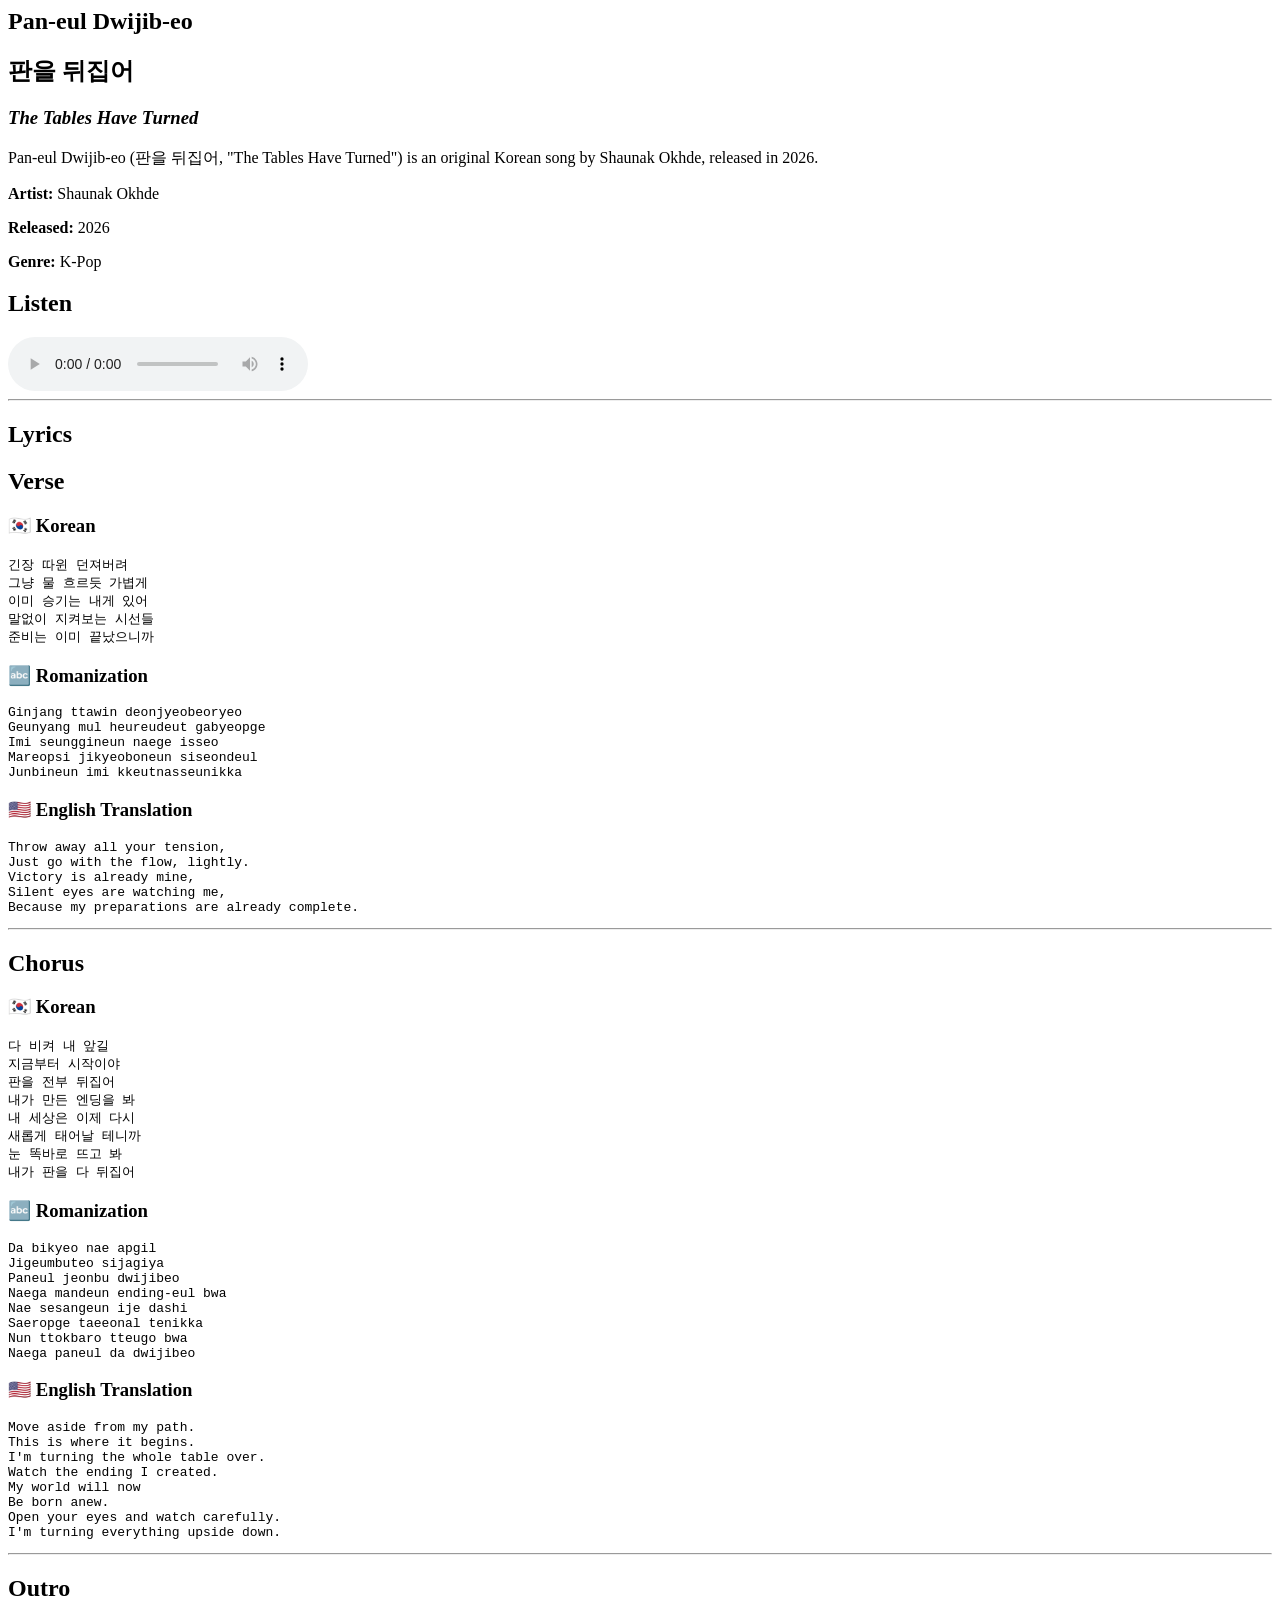
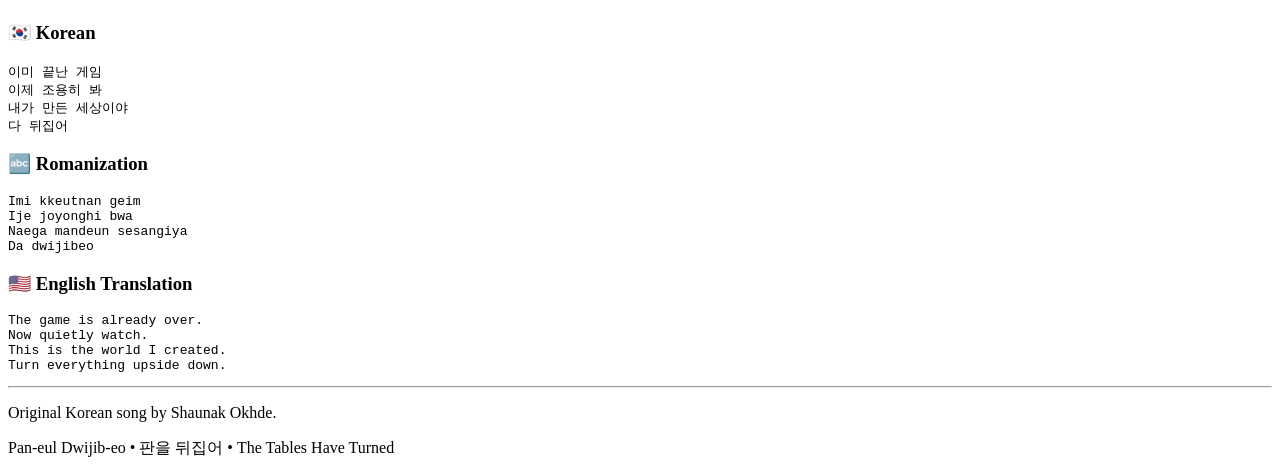
==== music/pan-eul-dwijib-eo/index.html @ a1e563f3 "Create index.html" ====
<body>

<div class="container">

<section class="hero">

<h1>Pan-eul Dwijib-eo</h1>

<h2>판을 뒤집어</h2>

<h3><em>The Tables Have Turned</em></h3>

<p>
Pan-eul Dwijib-eo (판을 뒤집어, "The Tables Have Turned") is an original Korean song by Shaunak Okhde, released in 2026.
</p>

<div class="info">
    <p><strong>Artist:</strong> Shaunak Okhde</p>
    <p><strong>Released:</strong> 2026</p>
    <p><strong>Genre:</strong> K-Pop</p>
</div>

<h2>Listen</h2>

<audio controls>
    <source src="song.mp3" type="audio/mpeg">
    Your browser does not support the audio element.
</audio>

</section>

<hr>

<section class="lyrics">

<h1>Lyrics</h1>

<h2>Verse</h2>

<h3>🇰🇷 Korean</h3>

<pre>
긴장 따윈 던져버려
그냥 물 흐르듯 가볍게
이미 승기는 내게 있어
말없이 지켜보는 시선들
준비는 이미 끝났으니까
</pre>

<h3>🔤 Romanization</h3>

<pre>
Ginjang ttawin deonjyeobeoryeo
Geunyang mul heureudeut gabyeopge
Imi seunggineun naege isseo
Mareopsi jikyeoboneun siseondeul
Junbineun imi kkeutnasseunikka
</pre>

<h3>🇺🇸 English Translation</h3>

<pre>
Throw away all your tension,
Just go with the flow, lightly.
Victory is already mine,
Silent eyes are watching me,
Because my preparations are already complete.
</pre>

<hr>

<h2>Chorus</h2>

<h3>🇰🇷 Korean</h3>

<pre>
다 비켜 내 앞길
지금부터 시작이야
판을 전부 뒤집어
내가 만든 엔딩을 봐
내 세상은 이제 다시
새롭게 태어날 테니까
눈 똑바로 뜨고 봐
내가 판을 다 뒤집어
</pre>

<h3>🔤 Romanization</h3>

<pre>
Da bikyeo nae apgil
Jigeumbuteo sijagiya
Paneul jeonbu dwijibeo
Naega mandeun ending-eul bwa
Nae sesangeun ije dashi
Saeropge taeeonal tenikka
Nun ttokbaro tteugo bwa
Naega paneul da dwijibeo
</pre>

<h3>🇺🇸 English Translation</h3>

<pre>
Move aside from my path.
This is where it begins.
I'm turning the whole table over.
Watch the ending I created.
My world will now
Be born anew.
Open your eyes and watch carefully.
I'm turning everything upside down.
</pre>

<hr>

<h2>Outro</h2>

<h3>🇰🇷 Korean</h3>

<pre>
이미 끝난 게임
이제 조용히 봐
내가 만든 세상이야
다 뒤집어
</pre>

<h3>🔤 Romanization</h3>

<pre>
Imi kkeutnan geim
Ije joyonghi bwa
Naega mandeun sesangiya
Da dwijibeo
</pre>

<h3>🇺🇸 English Translation</h3>

<pre>
The game is already over.
Now quietly watch.
This is the world I created.
Turn everything upside down.
</pre>

</section>

<hr>

<footer>

<p>
Original Korean song by Shaunak Okhde.
</p>

<p>
Pan-eul Dwijib-eo • 판을 뒤집어 • The Tables Have Turned
</p>

</footer>

</div>

</body>
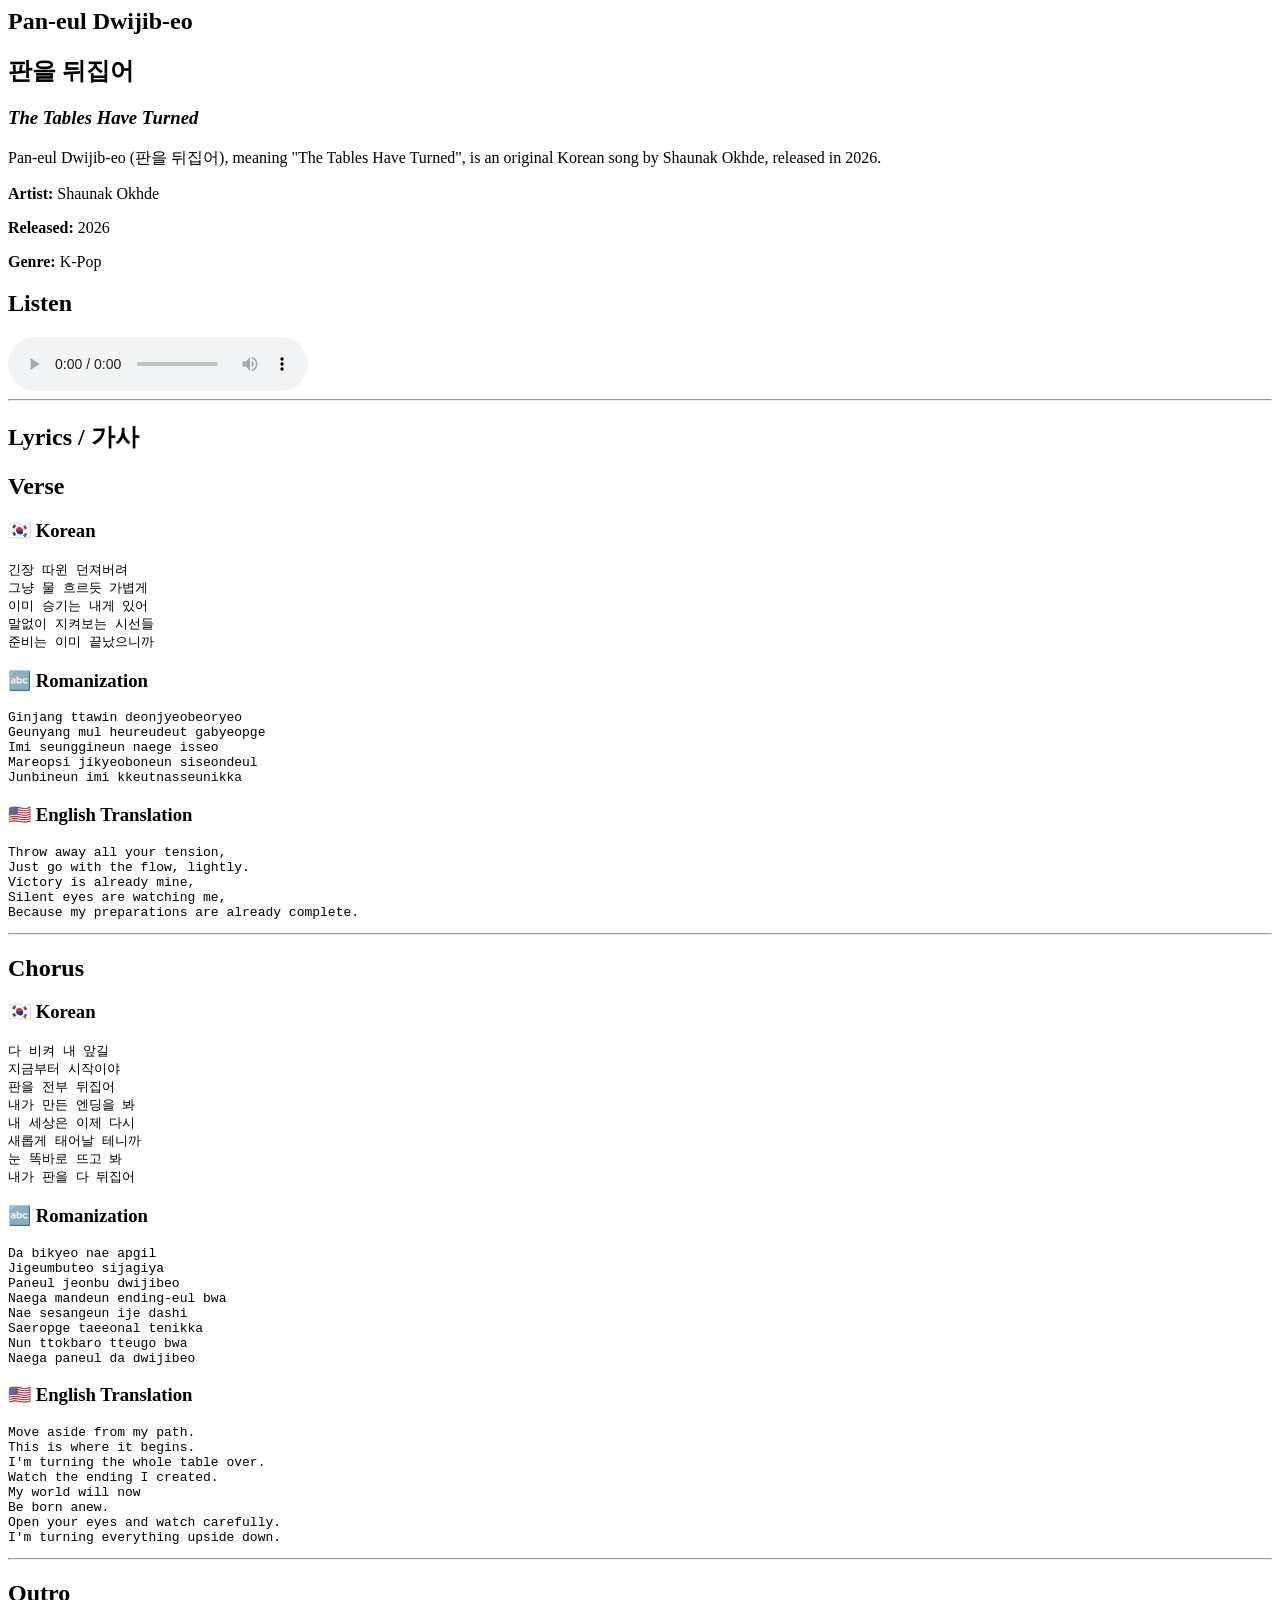
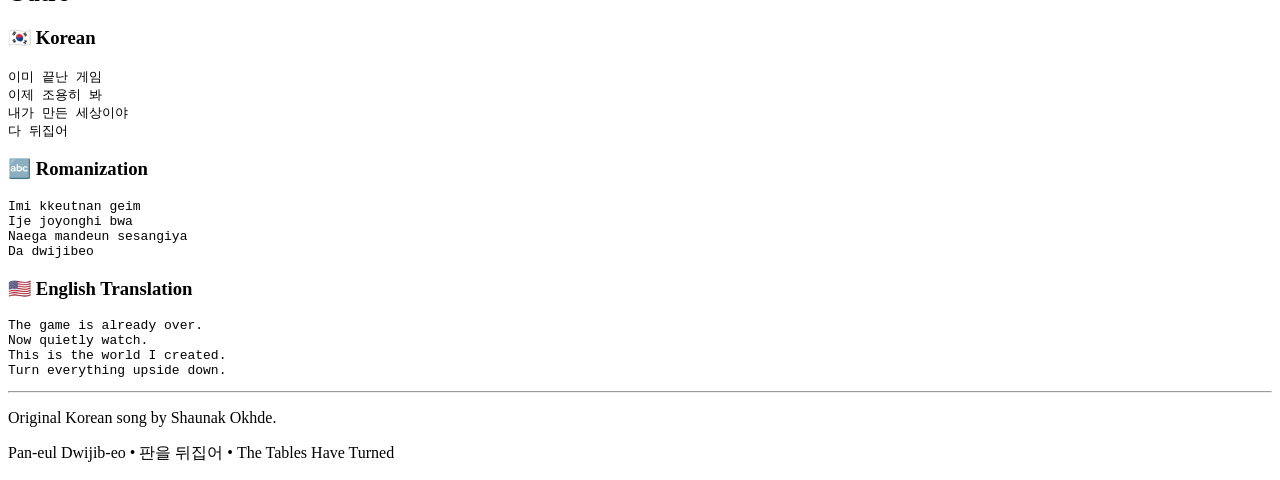
==== commit 15895bde: "Update index.html for song details and audio source" ====
--- a/music/pan-eul-dwijib-eo/index.html
+++ b/music/pan-eul-dwijib-eo/index.html
@@ -11,7 +11,8 @@
 <h3><em>The Tables Have Turned</em></h3>
 
 <p>
-Pan-eul Dwijib-eo (판을 뒤집어, "The Tables Have Turned") is an original Korean song by Shaunak Okhde, released in 2026.
+Pan-eul Dwijib-eo (판을 뒤집어), meaning "The Tables Have Turned",
+is an original Korean song by Shaunak Okhde, released in 2026.
 </p>
 
 <div class="info">
@@ -23,7 +24,7 @@
 <h2>Listen</h2>
 
 <audio controls>
-    <source src="song.mp3" type="audio/mpeg">
+    <source src="../the-tables-have-turned/song.mp3" type="audio/mpeg">
     Your browser does not support the audio element.
 </audio>
 
@@ -33,7 +34,7 @@
 
 <section class="lyrics">
 
-<h1>Lyrics</h1>
+<h1>Lyrics / 가사</h1>
 
 <h2>Verse</h2>
 
@@ -159,4 +160,6 @@
 
 </div>
 
+<script src="script.js"></script>
+
 </body>
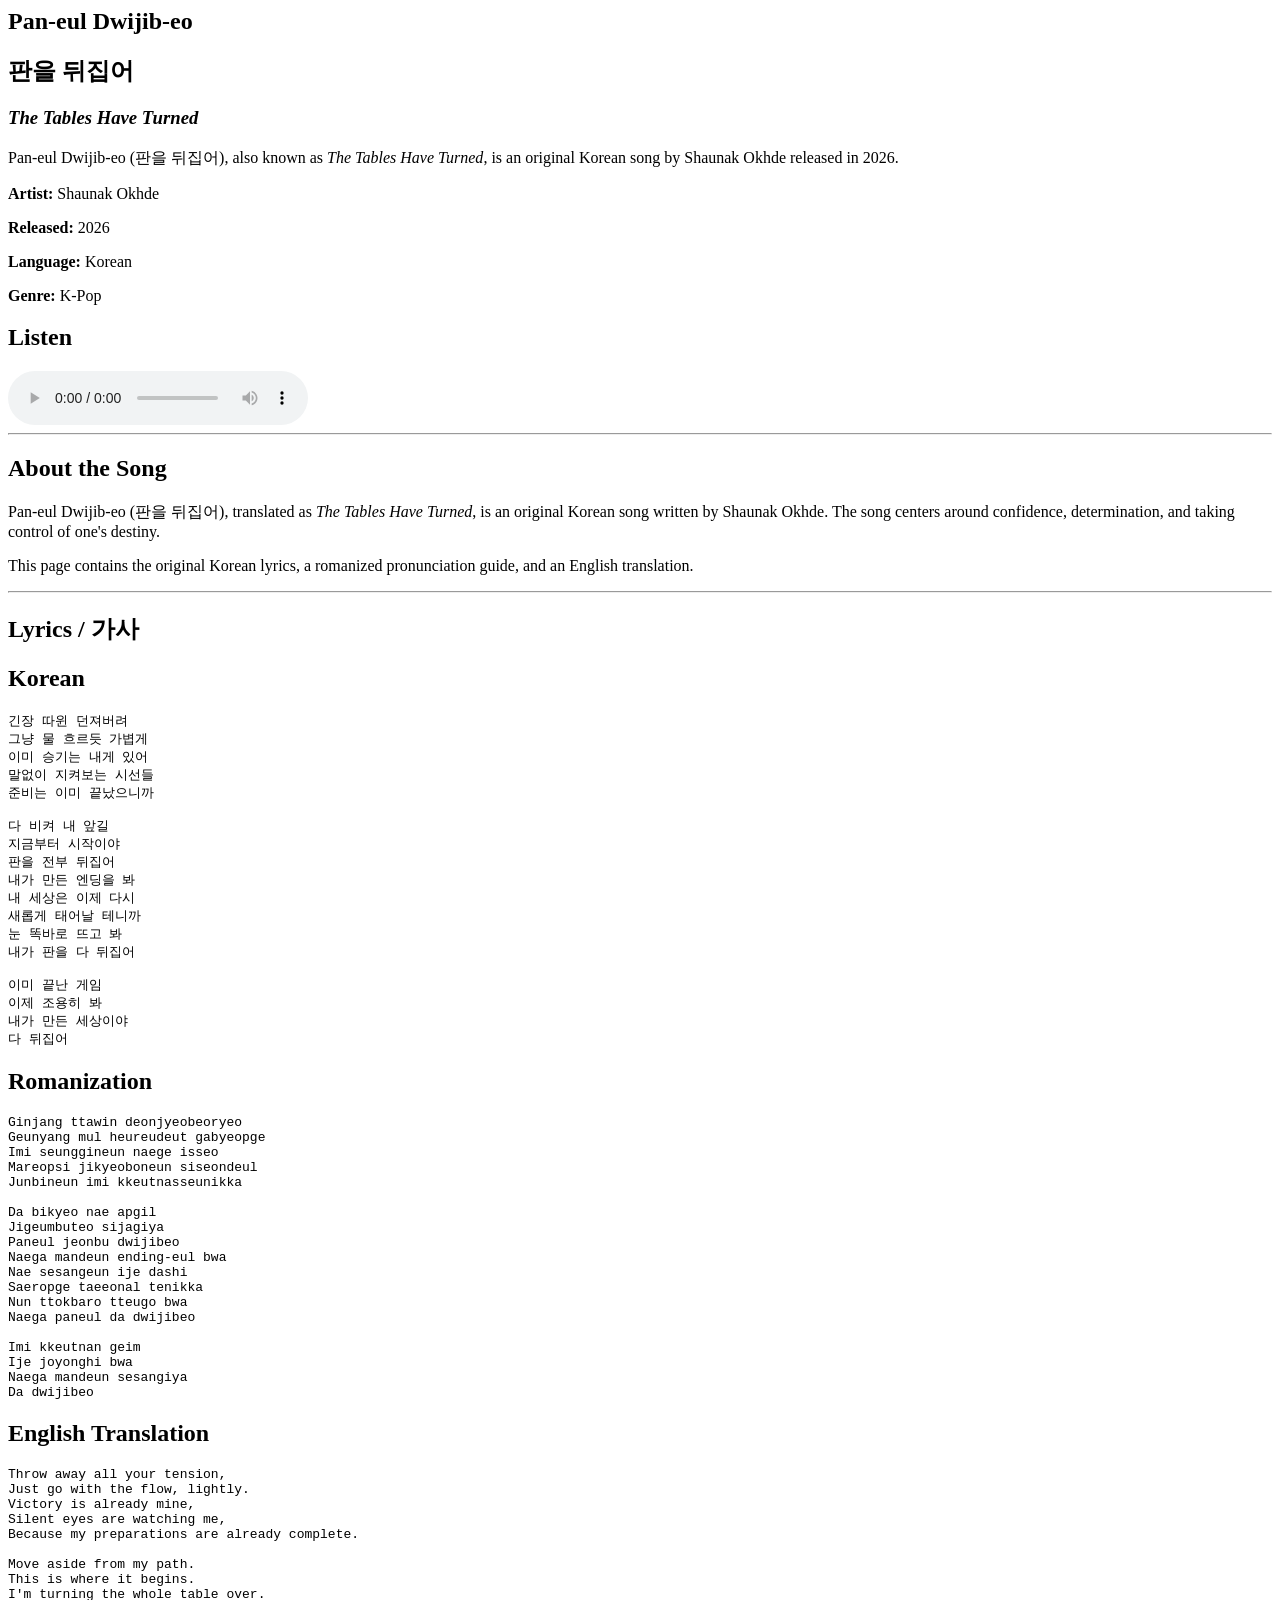
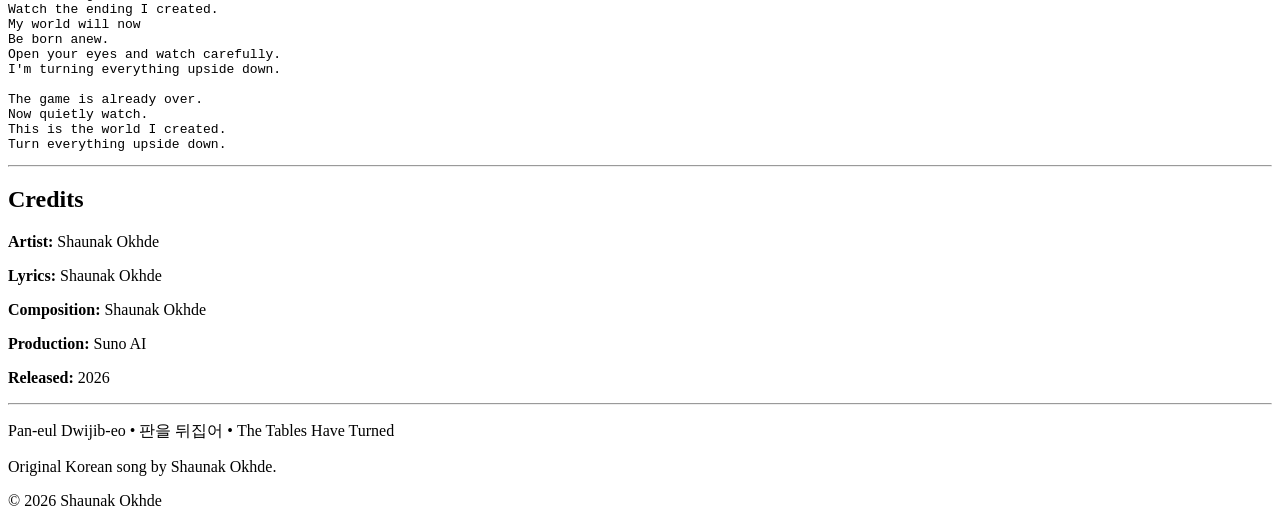
==== commit 16624b97: "Update index.html" ====
--- a/music/pan-eul-dwijib-eo/index.html
+++ b/music/pan-eul-dwijib-eo/index.html
@@ -11,22 +11,42 @@
 <h3><em>The Tables Have Turned</em></h3>
 
 <p>
-Pan-eul Dwijib-eo (판을 뒤집어), meaning "The Tables Have Turned",
-is an original Korean song by Shaunak Okhde, released in 2026.
+Pan-eul Dwijib-eo (판을 뒤집어), also known as <em>The Tables Have Turned</em>,
+is an original Korean song by Shaunak Okhde released in 2026.
 </p>
 
 <div class="info">
-    <p><strong>Artist:</strong> Shaunak Okhde</p>
-    <p><strong>Released:</strong> 2026</p>
-    <p><strong>Genre:</strong> K-Pop</p>
+<p><strong>Artist:</strong> Shaunak Okhde</p>
+<p><strong>Released:</strong> 2026</p>
+<p><strong>Language:</strong> Korean</p>
+<p><strong>Genre:</strong> K-Pop</p>
 </div>
 
 <h2>Listen</h2>
 
 <audio controls>
-    <source src="../the-tables-have-turned/song.mp3" type="audio/mpeg">
-    Your browser does not support the audio element.
+<source src="../the-tables-have-turned/song.mp3" type="audio/mpeg">
+Your browser does not support the audio element.
 </audio>
+
+</section>
+
+<hr>
+
+<section class="about">
+
+<h1>About the Song</h1>
+
+<p>
+Pan-eul Dwijib-eo (판을 뒤집어), translated as <em>The Tables Have Turned</em>,
+is an original Korean song written by Shaunak Okhde. The song centers around
+confidence, determination, and taking control of one's destiny.
+</p>
+
+<p>
+This page contains the original Korean lyrics, a romanized pronunciation guide,
+and an English translation.
+</p>
 
 </section>
 
@@ -36,9 +56,7 @@
 
 <h1>Lyrics / 가사</h1>
 
-<h2>Verse</h2>
-
-<h3>🇰🇷 Korean</h3>
+<h2>Korean</h2>
 
 <pre>
 긴장 따윈 던져버려
@@ -46,35 +64,7 @@
 이미 승기는 내게 있어
 말없이 지켜보는 시선들
 준비는 이미 끝났으니까
-</pre>
 
-<h3>🔤 Romanization</h3>
-
-<pre>
-Ginjang ttawin deonjyeobeoryeo
-Geunyang mul heureudeut gabyeopge
-Imi seunggineun naege isseo
-Mareopsi jikyeoboneun siseondeul
-Junbineun imi kkeutnasseunikka
-</pre>
-
-<h3>🇺🇸 English Translation</h3>
-
-<pre>
-Throw away all your tension,
-Just go with the flow, lightly.
-Victory is already mine,
-Silent eyes are watching me,
-Because my preparations are already complete.
-</pre>
-
-<hr>
-
-<h2>Chorus</h2>
-
-<h3>🇰🇷 Korean</h3>
-
-<pre>
 다 비켜 내 앞길
 지금부터 시작이야
 판을 전부 뒤집어
@@ -83,11 +73,22 @@
 새롭게 태어날 테니까
 눈 똑바로 뜨고 봐
 내가 판을 다 뒤집어
+
+이미 끝난 게임
+이제 조용히 봐
+내가 만든 세상이야
+다 뒤집어
 </pre>
 
-<h3>🔤 Romanization</h3>
+<h2>Romanization</h2>
 
 <pre>
+Ginjang ttawin deonjyeobeoryeo
+Geunyang mul heureudeut gabyeopge
+Imi seunggineun naege isseo
+Mareopsi jikyeoboneun siseondeul
+Junbineun imi kkeutnasseunikka
+
 Da bikyeo nae apgil
 Jigeumbuteo sijagiya
 Paneul jeonbu dwijibeo
@@ -96,11 +97,22 @@
 Saeropge taeeonal tenikka
 Nun ttokbaro tteugo bwa
 Naega paneul da dwijibeo
+
+Imi kkeutnan geim
+Ije joyonghi bwa
+Naega mandeun sesangiya
+Da dwijibeo
 </pre>
 
-<h3>🇺🇸 English Translation</h3>
+<h2>English Translation</h2>
 
 <pre>
+Throw away all your tension,
+Just go with the flow, lightly.
+Victory is already mine,
+Silent eyes are watching me,
+Because my preparations are already complete.
+
 Move aside from my path.
 This is where it begins.
 I'm turning the whole table over.
@@ -109,33 +121,7 @@
 Be born anew.
 Open your eyes and watch carefully.
 I'm turning everything upside down.
-</pre>
 
-<hr>
-
-<h2>Outro</h2>
-
-<h3>🇰🇷 Korean</h3>
-
-<pre>
-이미 끝난 게임
-이제 조용히 봐
-내가 만든 세상이야
-다 뒤집어
-</pre>
-
-<h3>🔤 Romanization</h3>
-
-<pre>
-Imi kkeutnan geim
-Ije joyonghi bwa
-Naega mandeun sesangiya
-Da dwijibeo
-</pre>
-
-<h3>🇺🇸 English Translation</h3>
-
-<pre>
 The game is already over.
 Now quietly watch.
 This is the world I created.
@@ -146,14 +132,36 @@
 
 <hr>
 
+<section class="credits">
+
+<h1>Credits</h1>
+
+<p><strong>Artist:</strong> Shaunak Okhde</p>
+
+<p><strong>Lyrics:</strong> Shaunak Okhde</p>
+
+<p><strong>Composition:</strong> Shaunak Okhde</p>
+
+<p><strong>Production:</strong> Suno AI</p>
+
+<p><strong>Released:</strong> 2026</p>
+
+</section>
+
+<hr>
+
 <footer>
+
+<p>
+Pan-eul Dwijib-eo • 판을 뒤집어 • The Tables Have Turned
+</p>
 
 <p>
 Original Korean song by Shaunak Okhde.
 </p>
 
 <p>
-Pan-eul Dwijib-eo • 판을 뒤집어 • The Tables Have Turned
+© 2026 Shaunak Okhde
 </p>
 
 </footer>
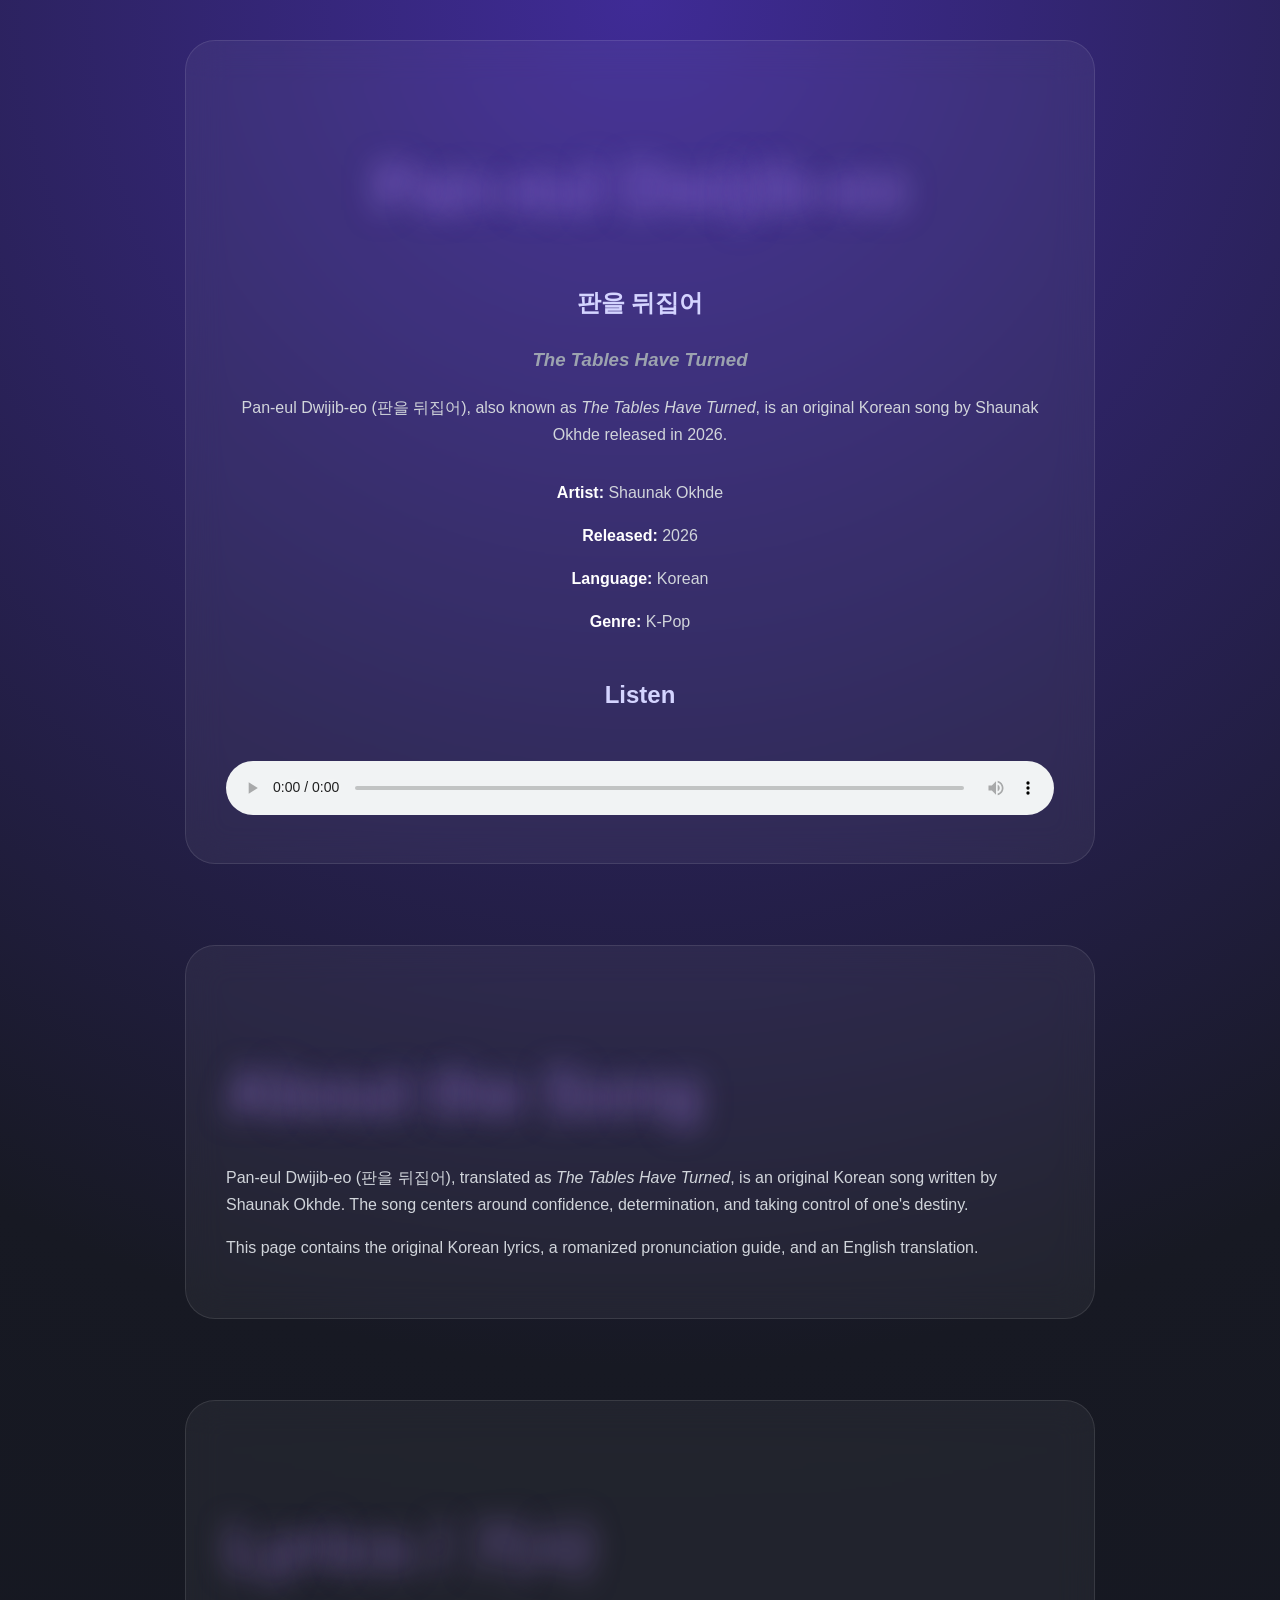
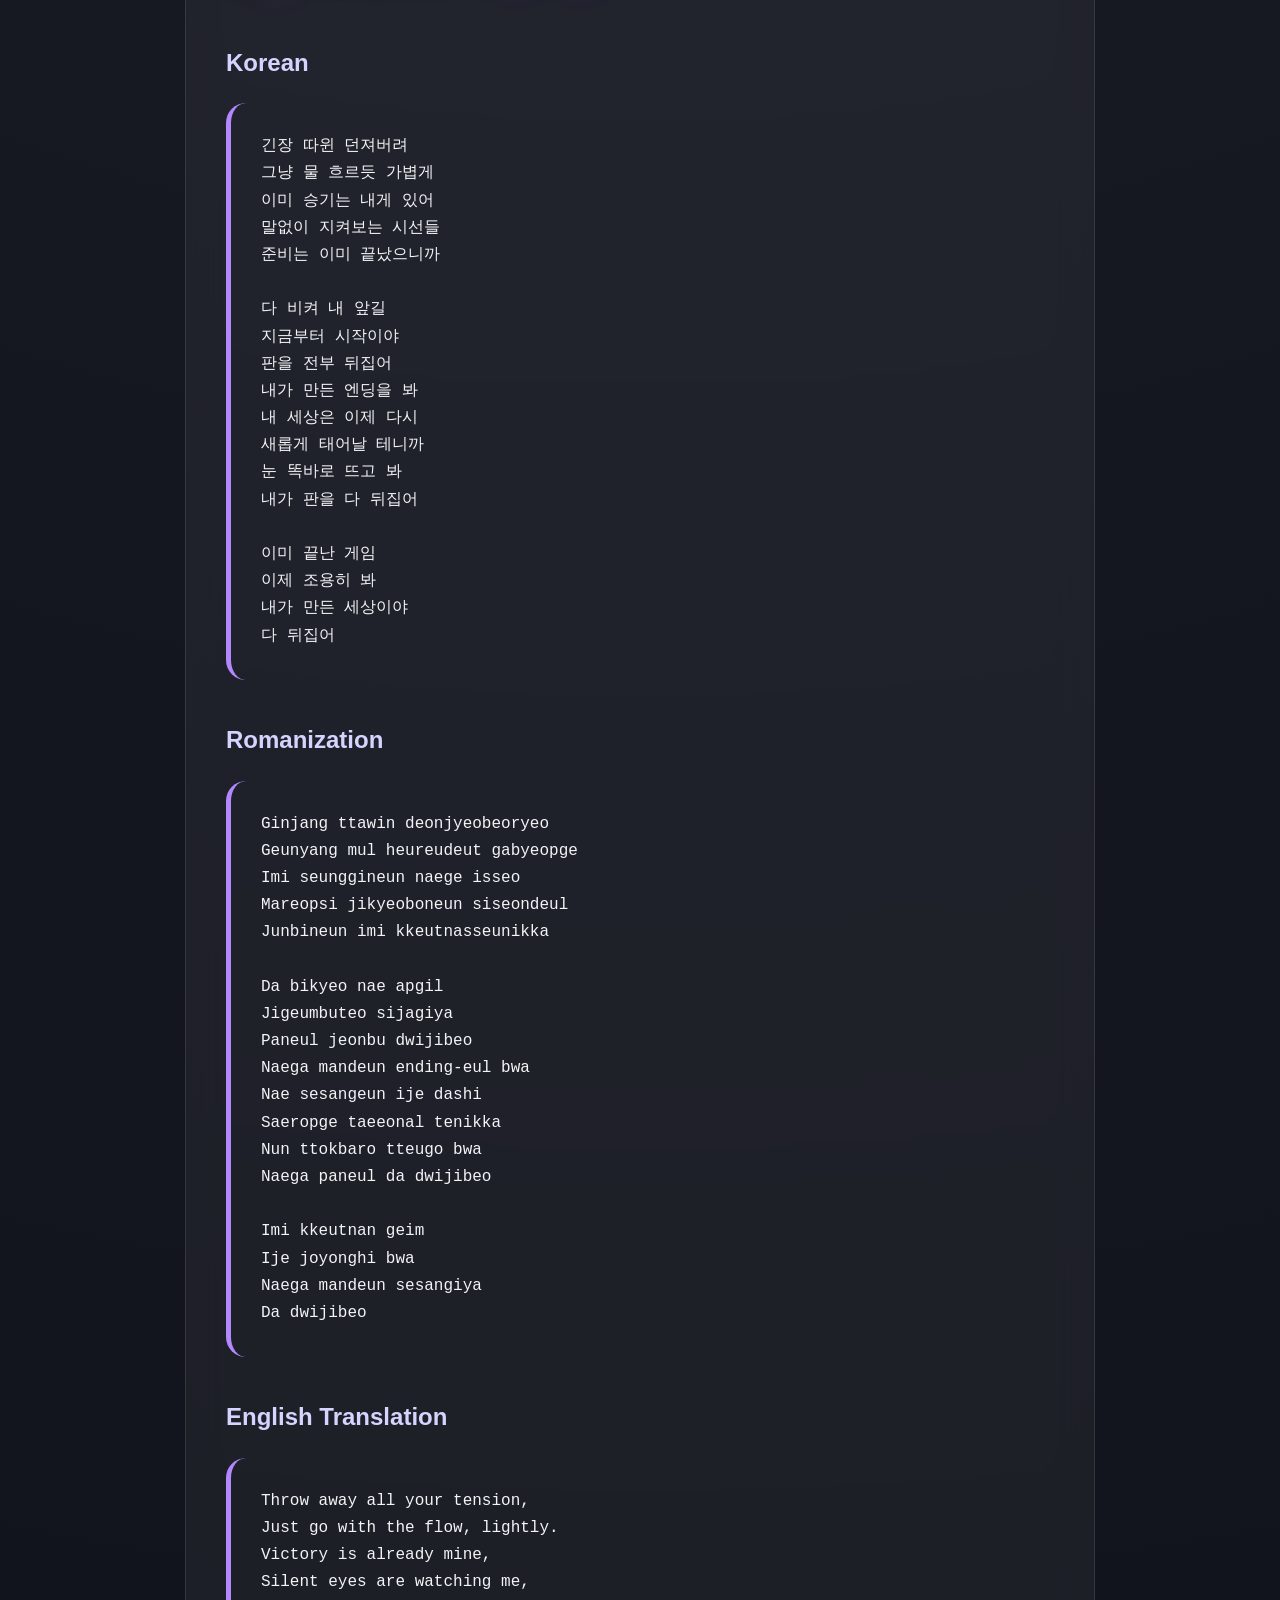
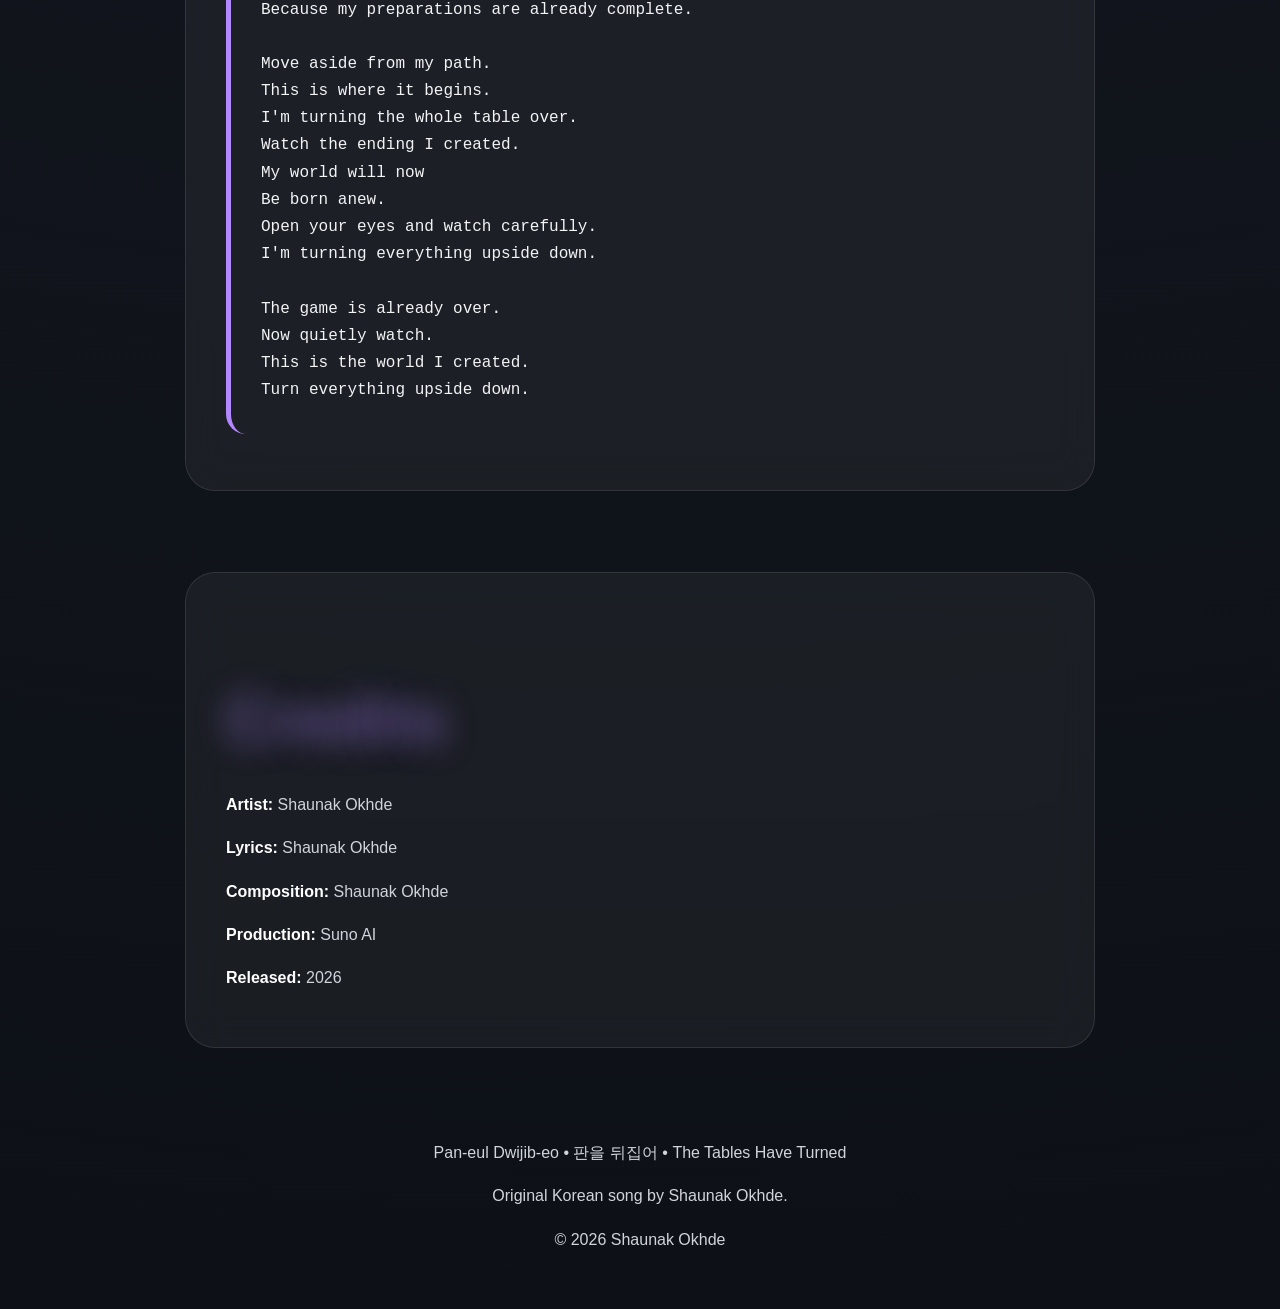
==== commit f221b747: "Update index.html" ====
--- a/music/pan-eul-dwijib-eo/index.html
+++ b/music/pan-eul-dwijib-eo/index.html
@@ -1,3 +1,25 @@
+<!DOCTYPE html>
+
+<html lang="en">
+
+<head>
+
+<meta charset="UTF-8">
+
+<meta name="viewport"
+content="width=device-width, initial-scale=1.0">
+
+<title>
+Pan-eul Dwijib-eo | 판을 뒤집어 | The Tables Have Turned
+</title>
+
+<meta name="description"
+content="Pan-eul Dwijib-eo (판을 뒤집어), also known as The Tables Have Turned, is an original Korean song by Shaunak Okhde.">
+
+<link rel="stylesheet" href="style.css">
+
+</head>
+
 <body>
 
 <div class="container">
@@ -170,4 +192,9 @@
 
 <script src="script.js"></script>
 
+</body>  
+
+</html>
+
+
 </body>
--- a/music/pan-eul-dwijib-eo/style.css
+++ b/music/pan-eul-dwijib-eo/style.css
@@ -0,0 +1,171 @@
+*{
+box-sizing:border-box;
+}
+
+body{
+margin:0;
+background:
+radial-gradient(circle at top,#3f2b96 0%,#171923 30%,#0d1117 100%);
+color:white;
+font-family:-apple-system,BlinkMacSystemFont,"Segoe UI",sans-serif;
+line-height:1.7;
+}
+
+.container{
+max-width:950px;
+margin:auto;
+padding:40px 20px;
+}
+
+section{
+background:rgba(255,255,255,.05);
+backdrop-filter:blur(18px);
+border:1px solid rgba(255,255,255,.1);
+border-radius:30px;
+padding:40px;
+margin-bottom:35px;
+
+```
+box-shadow:
+0 8px 32px rgba(0,0,0,.3);
+
+transition:.3s;
+```
+
+}
+
+section:hover{
+transform:translateY(-4px);
+}
+
+.hero{
+text-align:center;
+}
+
+h1{
+font-size:4rem;
+margin-bottom:10px;
+
+```
+background:linear-gradient(90deg,#ffffff,#b388ff);
+-webkit-background-clip:text;
+-webkit-text-fill-color:transparent;
+
+text-shadow:
+0 0 30px rgba(179,136,255,.5);
+```
+
+}
+
+h2{
+color:#d4d4ff;
+margin-top:40px;
+}
+
+h3{
+color:#9ca3af;
+font-style:italic;
+}
+
+p{
+color:#d1d5db;
+}
+
+.info{
+margin-top:30px;
+}
+
+audio{
+width:100%;
+margin-top:25px;
+border-radius:15px;
+
+```
+filter:
+drop-shadow(0 0 20px rgba(179,136,255,.4));
+```
+
+}
+
+pre{
+white-space:pre-wrap;
+
+```
+background:rgba(255,255,255,.03);
+
+padding:30px;
+
+border-radius:20px;
+
+border-left:5px solid #b388ff;
+
+color:#f3f4f6;
+
+font-size:1rem;
+
+overflow-x:auto;
+```
+
+}
+
+hr{
+border:none;
+height:1px;
+
+```
+background:
+linear-gradient(to right,
+transparent,
+rgba(255,255,255,.25),
+transparent);
+
+margin:40px 0;
+```
+
+}
+
+footer{
+text-align:center;
+
+```
+color:#9ca3af;
+
+margin-top:50px;
+```
+
+}
+
+strong{
+color:white;
+}
+
+::-webkit-scrollbar{
+width:10px;
+}
+
+::-webkit-scrollbar-track{
+background:#0d1117;
+}
+
+::-webkit-scrollbar-thumb{
+background:#6d28d9;
+border-radius:20px;
+}
+
+::-webkit-scrollbar-thumb:hover
+
+@media(max-width:700px){
+
+h1{
+font-size:2.8rem;
+}
+
+section{
+padding:25px;
+}
+
+pre{
+padding:20px;
+}
+
+}
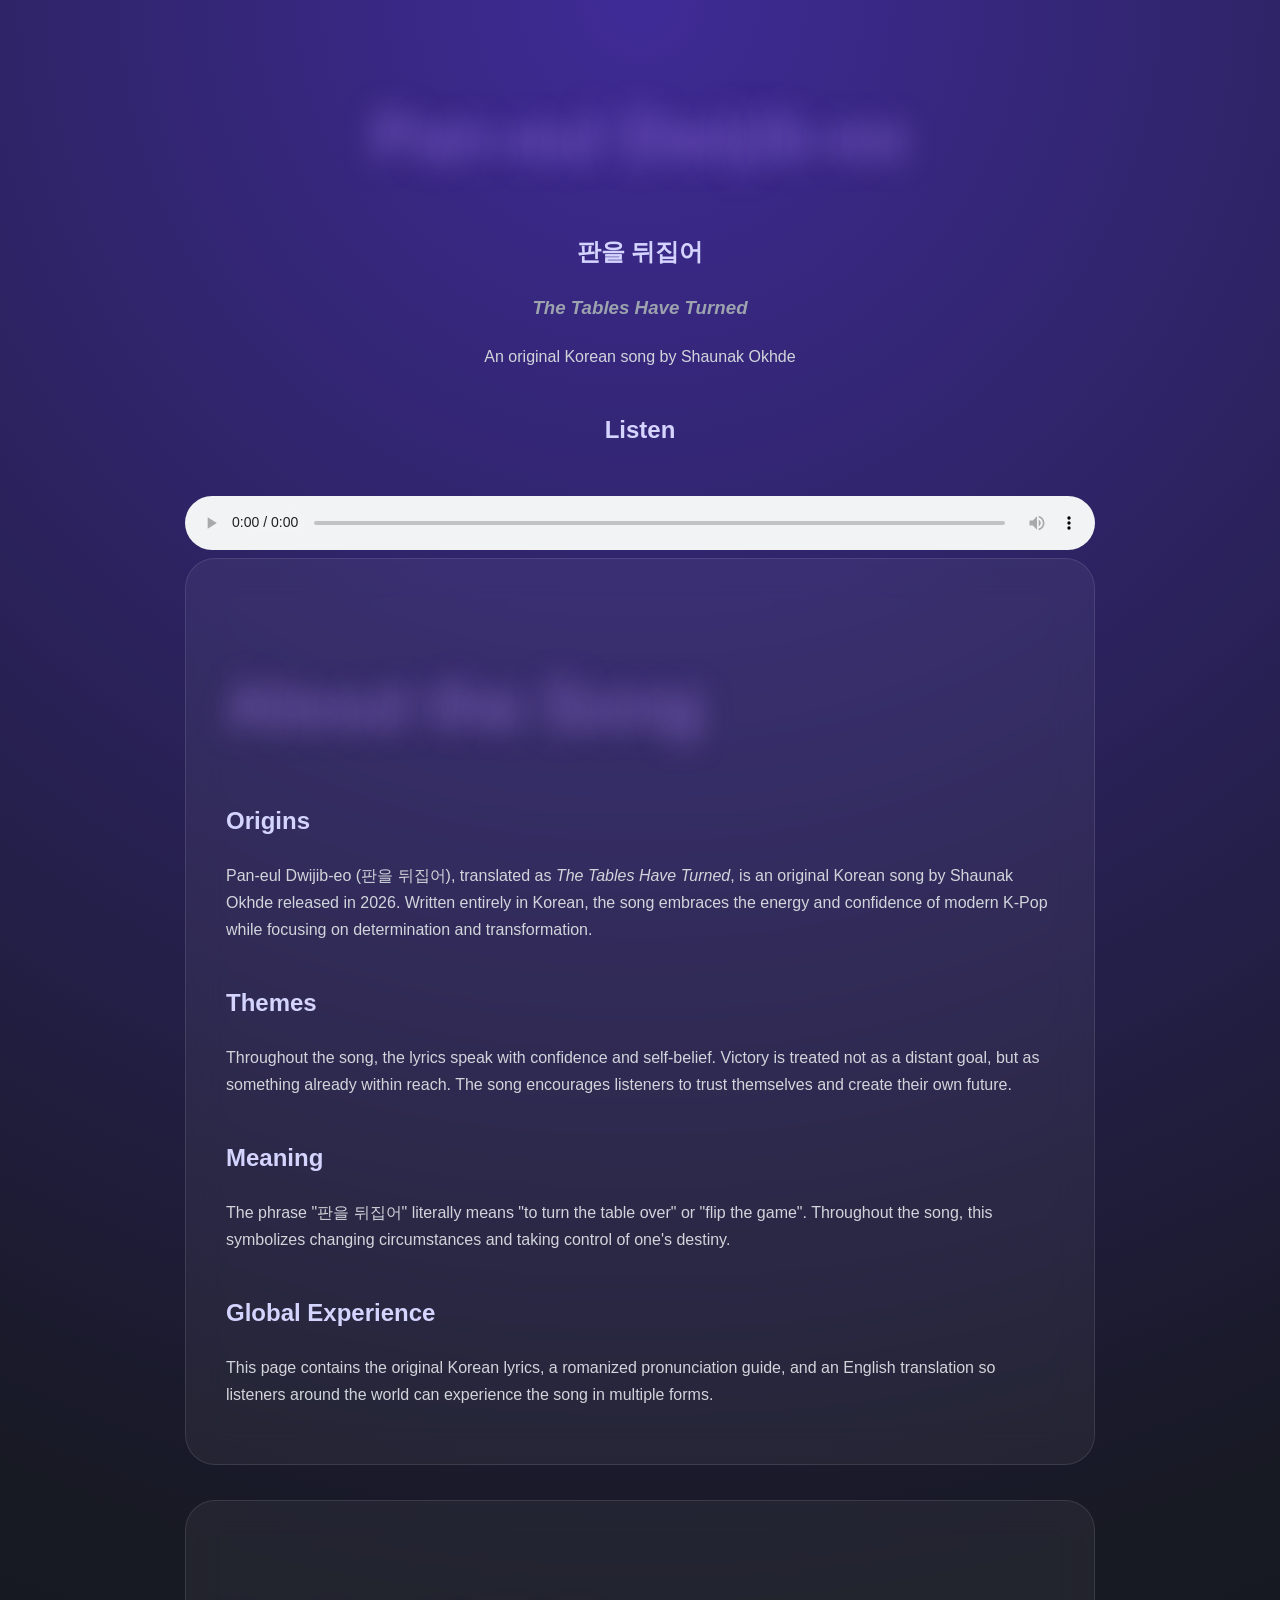
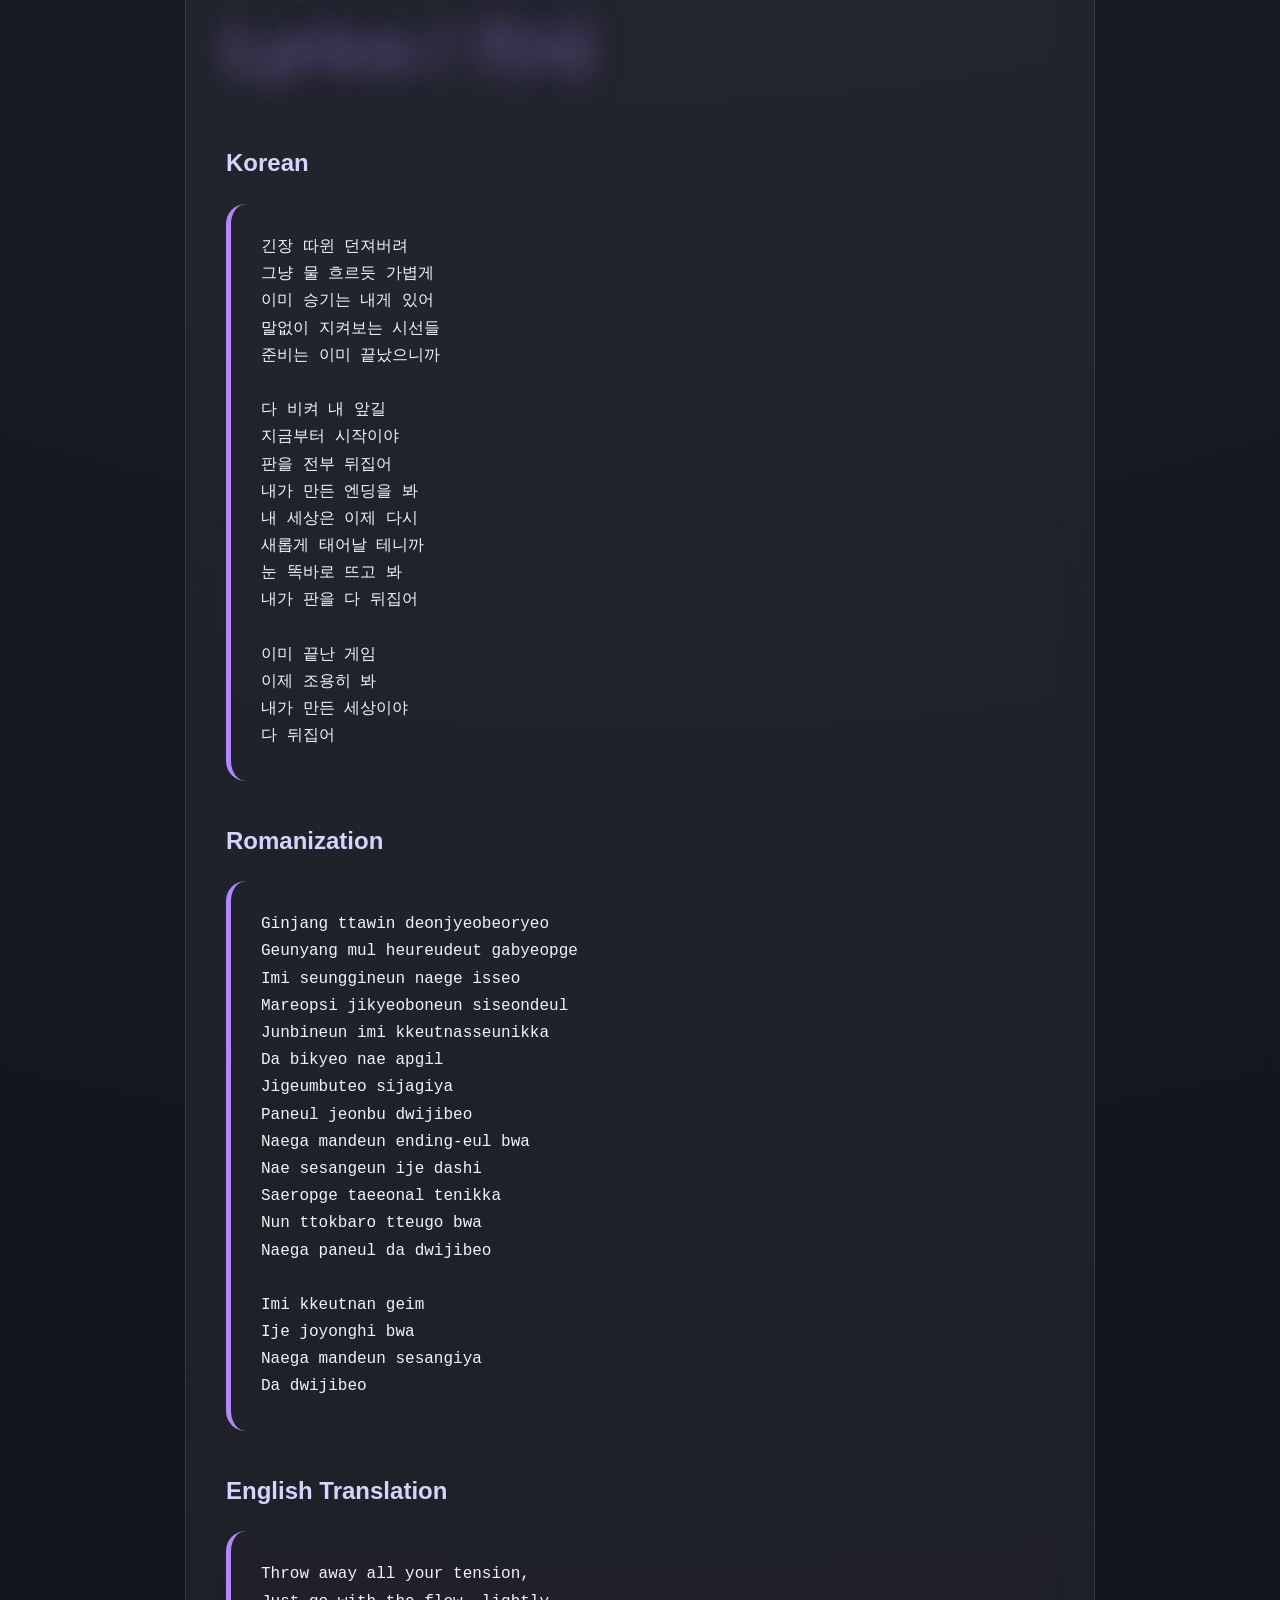
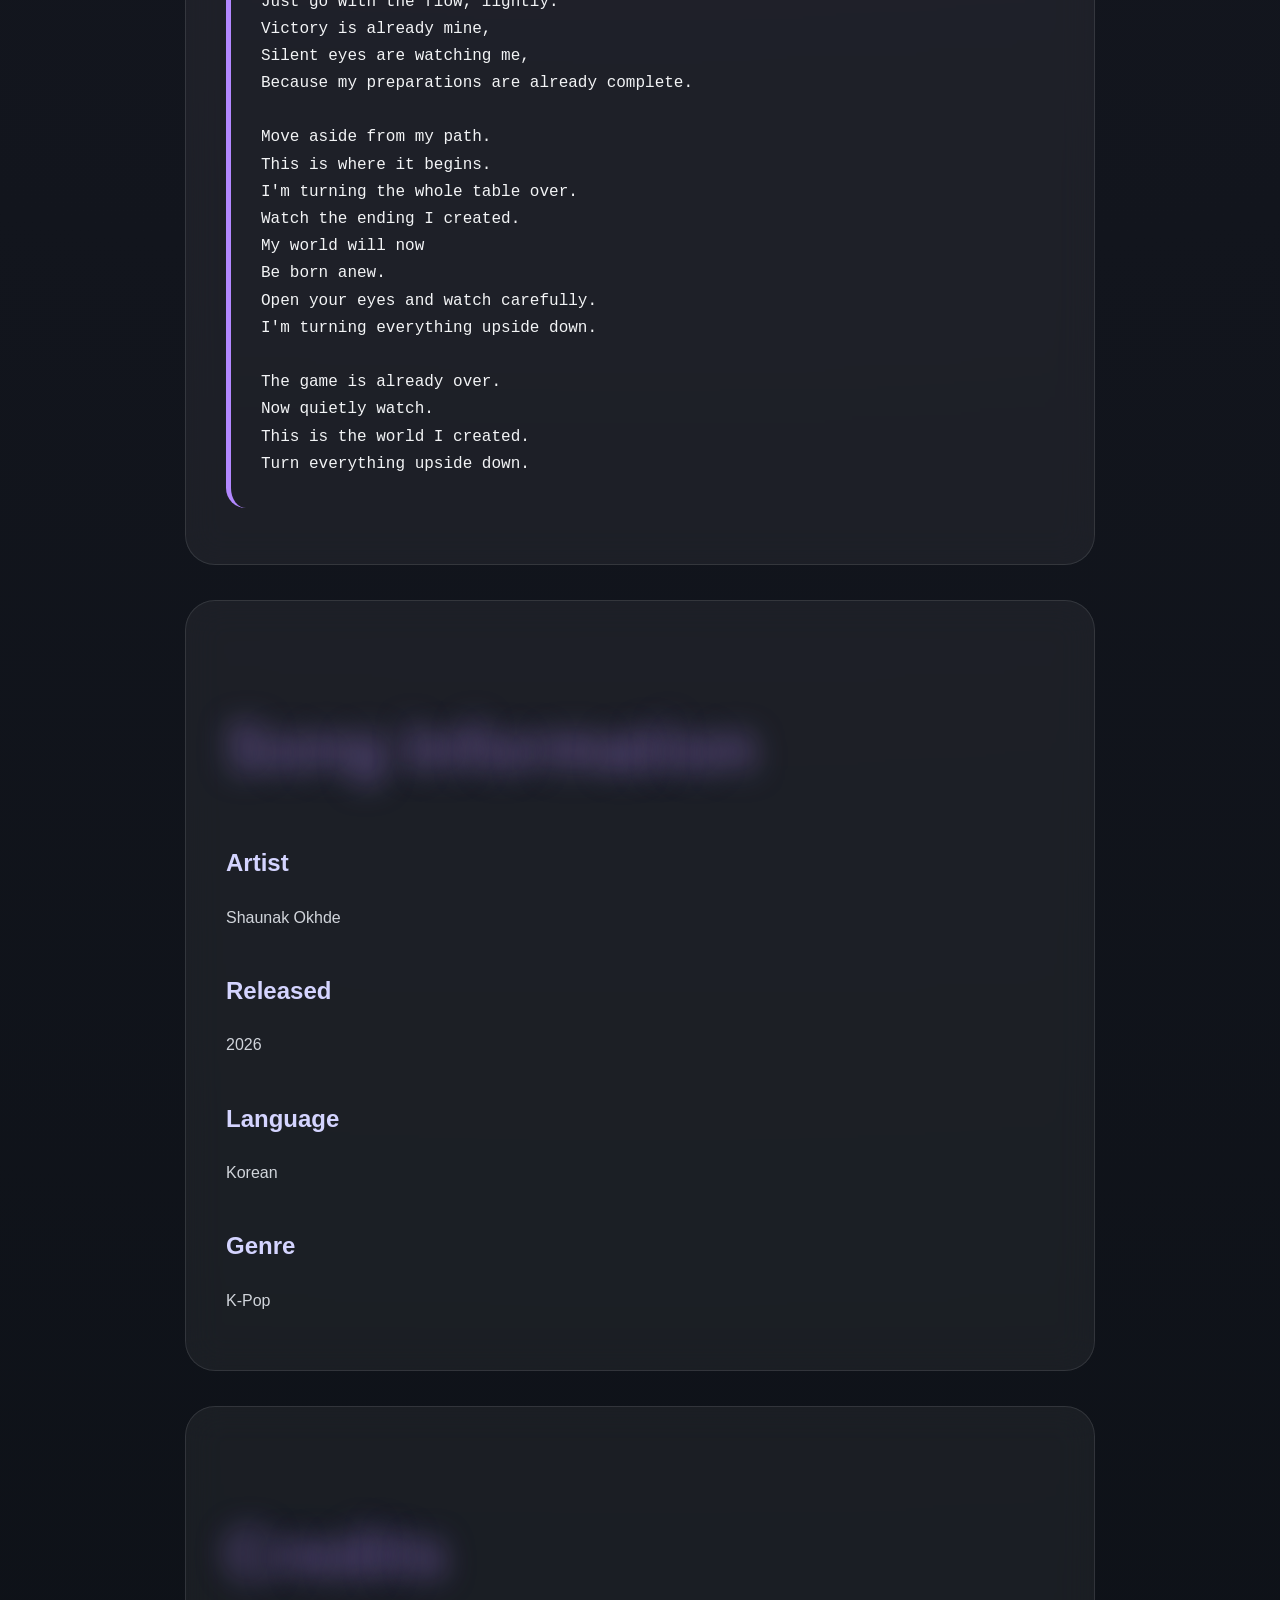
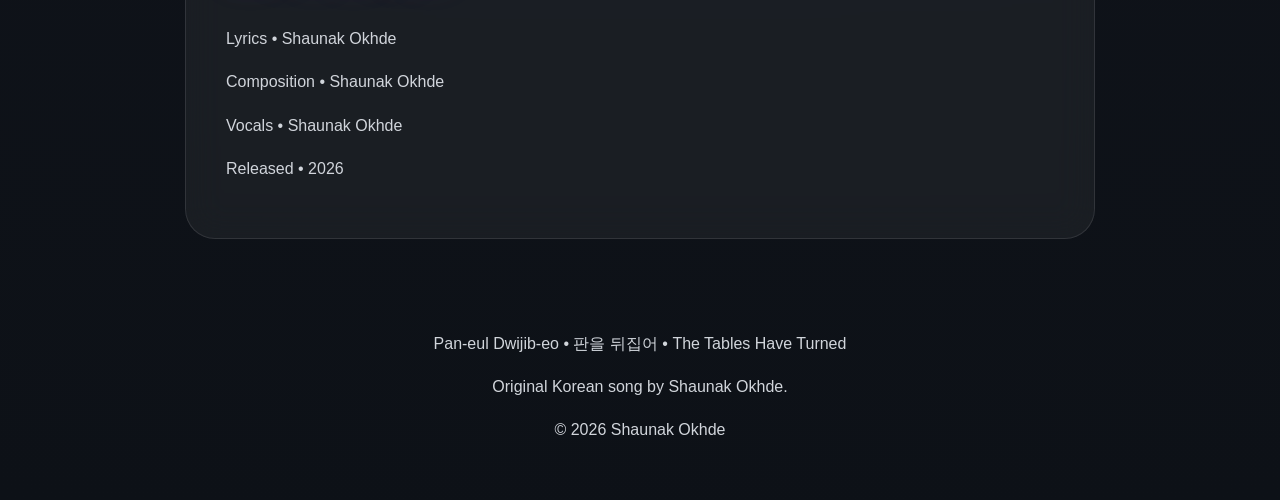
==== commit 4c8b7d54: "Update index.html" ====
--- a/music/pan-eul-dwijib-eo/index.html
+++ b/music/pan-eul-dwijib-eo/index.html
@@ -6,15 +6,17 @@
 
 <meta charset="UTF-8">
 
-<meta name="viewport"
-content="width=device-width, initial-scale=1.0">
+<meta name="viewport" content="width=device-width, initial-scale=1.0">
 
 <title>
 Pan-eul Dwijib-eo | 판을 뒤집어 | The Tables Have Turned
 </title>
 
 <meta name="description"
-content="Pan-eul Dwijib-eo (판을 뒤집어), also known as The Tables Have Turned, is an original Korean song by Shaunak Okhde.">
+content="Pan-eul Dwijib-eo (판을 뒤집어), also known as The Tables Have Turned, is an original Korean song by Shaunak Okhde released in 2026.">
+
+<meta name="keywords"
+content="Pan-eul Dwijib-eo, 판을 뒤집어, The Tables Have Turned, Shaunak Okhde, Korean song, K-Pop">
 
 <link rel="stylesheet" href="style.css">
 
@@ -24,25 +26,19 @@
 
 <div class="container">
 
-<section class="hero">
+<header class="hero">
 
 <h1>Pan-eul Dwijib-eo</h1>
 
 <h2>판을 뒤집어</h2>
 
-<h3><em>The Tables Have Turned</em></h3>
-
-<p>
-Pan-eul Dwijib-eo (판을 뒤집어), also known as <em>The Tables Have Turned</em>,
-is an original Korean song by Shaunak Okhde released in 2026.
-</p>
-
-<div class="info">
-<p><strong>Artist:</strong> Shaunak Okhde</p>
-<p><strong>Released:</strong> 2026</p>
-<p><strong>Language:</strong> Korean</p>
-<p><strong>Genre:</strong> K-Pop</p>
-</div>
+<h3>The Tables Have Turned</h3>
+
+<p class="subtitle">
+An original Korean song by Shaunak Okhde
+</p>
+
+<div class="player">
 
 <h2>Listen</h2>
 
@@ -51,32 +47,70 @@
 Your browser does not support the audio element.
 </audio>
 
+</div>
+
+</header>
+
+<section class="about">
+
+<h1>About the Song</h1>
+
+<div class="carousel-card left">
+
+<h2>Origins</h2>
+
+<p>
+Pan-eul Dwijib-eo (판을 뒤집어), translated as <em>The Tables Have Turned</em>,
+is an original Korean song by Shaunak Okhde released in 2026. Written entirely
+in Korean, the song embraces the energy and confidence of modern K-Pop while
+focusing on determination and transformation.
+</p>
+
+</div>
+
+<div class="carousel-card right">
+
+<h2>Themes</h2>
+
+<p>
+Throughout the song, the lyrics speak with confidence and self-belief. Victory
+is treated not as a distant goal, but as something already within reach. The
+song encourages listeners to trust themselves and create their own future.
+</p>
+
+</div>
+
+<div class="carousel-card left">
+
+<h2>Meaning</h2>
+
+<p>
+The phrase "판을 뒤집어" literally means "to turn the table over" or "flip the
+game". Throughout the song, this symbolizes changing circumstances and taking
+control of one's destiny.
+</p>
+
+</div>
+
+<div class="carousel-card right">
+
+<h2>Global Experience</h2>
+
+<p>
+This page contains the original Korean lyrics, a romanized pronunciation guide,
+and an English translation so listeners around the world can experience the
+song in multiple forms.
+</p>
+
+</div>
+
 </section>
 
-<hr>
-
-<section class="about">
-
-<h1>About the Song</h1>
-
-<p>
-Pan-eul Dwijib-eo (판을 뒤집어), translated as <em>The Tables Have Turned</em>,
-is an original Korean song written by Shaunak Okhde. The song centers around
-confidence, determination, and taking control of one's destiny.
-</p>
-
-<p>
-This page contains the original Korean lyrics, a romanized pronunciation guide,
-and an English translation.
-</p>
-
-</section>
-
-<hr>
-
 <section class="lyrics">
 
 <h1>Lyrics / 가사</h1>
+
+<div class="lyrics-box">
 
 <h2>Korean</h2>
 
@@ -102,6 +136,10 @@
 다 뒤집어
 </pre>
 
+</div>
+
+<div class="lyrics-box">
+
 <h2>Romanization</h2>
 
 <pre>
@@ -110,7 +148,6 @@
 Imi seunggineun naege isseo
 Mareopsi jikyeoboneun siseondeul
 Junbineun imi kkeutnasseunikka
-
 Da bikyeo nae apgil
 Jigeumbuteo sijagiya
 Paneul jeonbu dwijibeo
@@ -123,8 +160,11 @@
 Imi kkeutnan geim
 Ije joyonghi bwa
 Naega mandeun sesangiya
-Da dwijibeo
-</pre>
+Da dwijibeo </pre>
+
+</div>
+
+<div class="lyrics-box">
 
 <h2>English Translation</h2>
 
@@ -150,30 +190,82 @@
 Turn everything upside down.
 </pre>
 
+</div>
+
 </section>
 
+<section class="song-info">
+
+<h1>Song Information</h1>
+
+<div class="carousel-card left">
+
+<h2>Artist</h2>
+
+<p>
+Shaunak Okhde
+</p>
+
+</div>
+
+<div class="carousel-card right">
+
+<h2>Released</h2>
+
+<p>
+2026
+</p>
+
+</div>
+
+<div class="carousel-card left">
+
+<h2>Language</h2>
+
+<p>
+Korean
+</p>
+
+</div>
+
+<div class="carousel-card right">
+
+<h2>Genre</h2>
+
+<p>
+K-Pop
+</p>
+
+</div>
+
+</section>
+
+<section class="credits">
+
+<h1>Credits</h1>
+
+<p>
+Lyrics • Shaunak Okhde
+</p>
+
+<p>
+Composition • Shaunak Okhde
+</p>
+
+<p>
+Vocals • Shaunak Okhde
+</p>
+
+<p>
+Released • 2026
+</p>
+
+</section>
+
+<footer>
+
 <hr>
 
-<section class="credits">
-
-<h1>Credits</h1>
-
-<p><strong>Artist:</strong> Shaunak Okhde</p>
-
-<p><strong>Lyrics:</strong> Shaunak Okhde</p>
-
-<p><strong>Composition:</strong> Shaunak Okhde</p>
-
-<p><strong>Production:</strong> Suno AI</p>
-
-<p><strong>Released:</strong> 2026</p>
-
-</section>
-
-<hr>
-
-<footer>
-
 <p>
 Pan-eul Dwijib-eo • 판을 뒤집어 • The Tables Have Turned
 </p>
@@ -186,15 +278,31 @@
 © 2026 Shaunak Okhde
 </p>
 
+<script src="script.js"></script>
+
 </footer>
 
 </div>
-
-<script src="script.js"></script>
-
-</body>  
+<script type="application/ld+json">
+{
+  "@context":"https://schema.org",
+  "@type":"MusicRecording",
+  "name":"Pan-eul Dwijib-eo",
+  "alternateName":[
+    "판을 뒤집어",
+    "The Tables Have Turned"
+  ],
+  "byArtist":{
+    "@type":"Person",
+    "name":"Shaunak Okhde"
+  },
+  "datePublished":"2026",
+  "genre":"K-Pop",
+  "inLanguage":"ko",
+  "url":"https://shaunakokhde.github.io/music/pan-eul-dwijib-eo/"
+}
+</script>
+
+</body>
 
 </html>
-
-
-</body>
